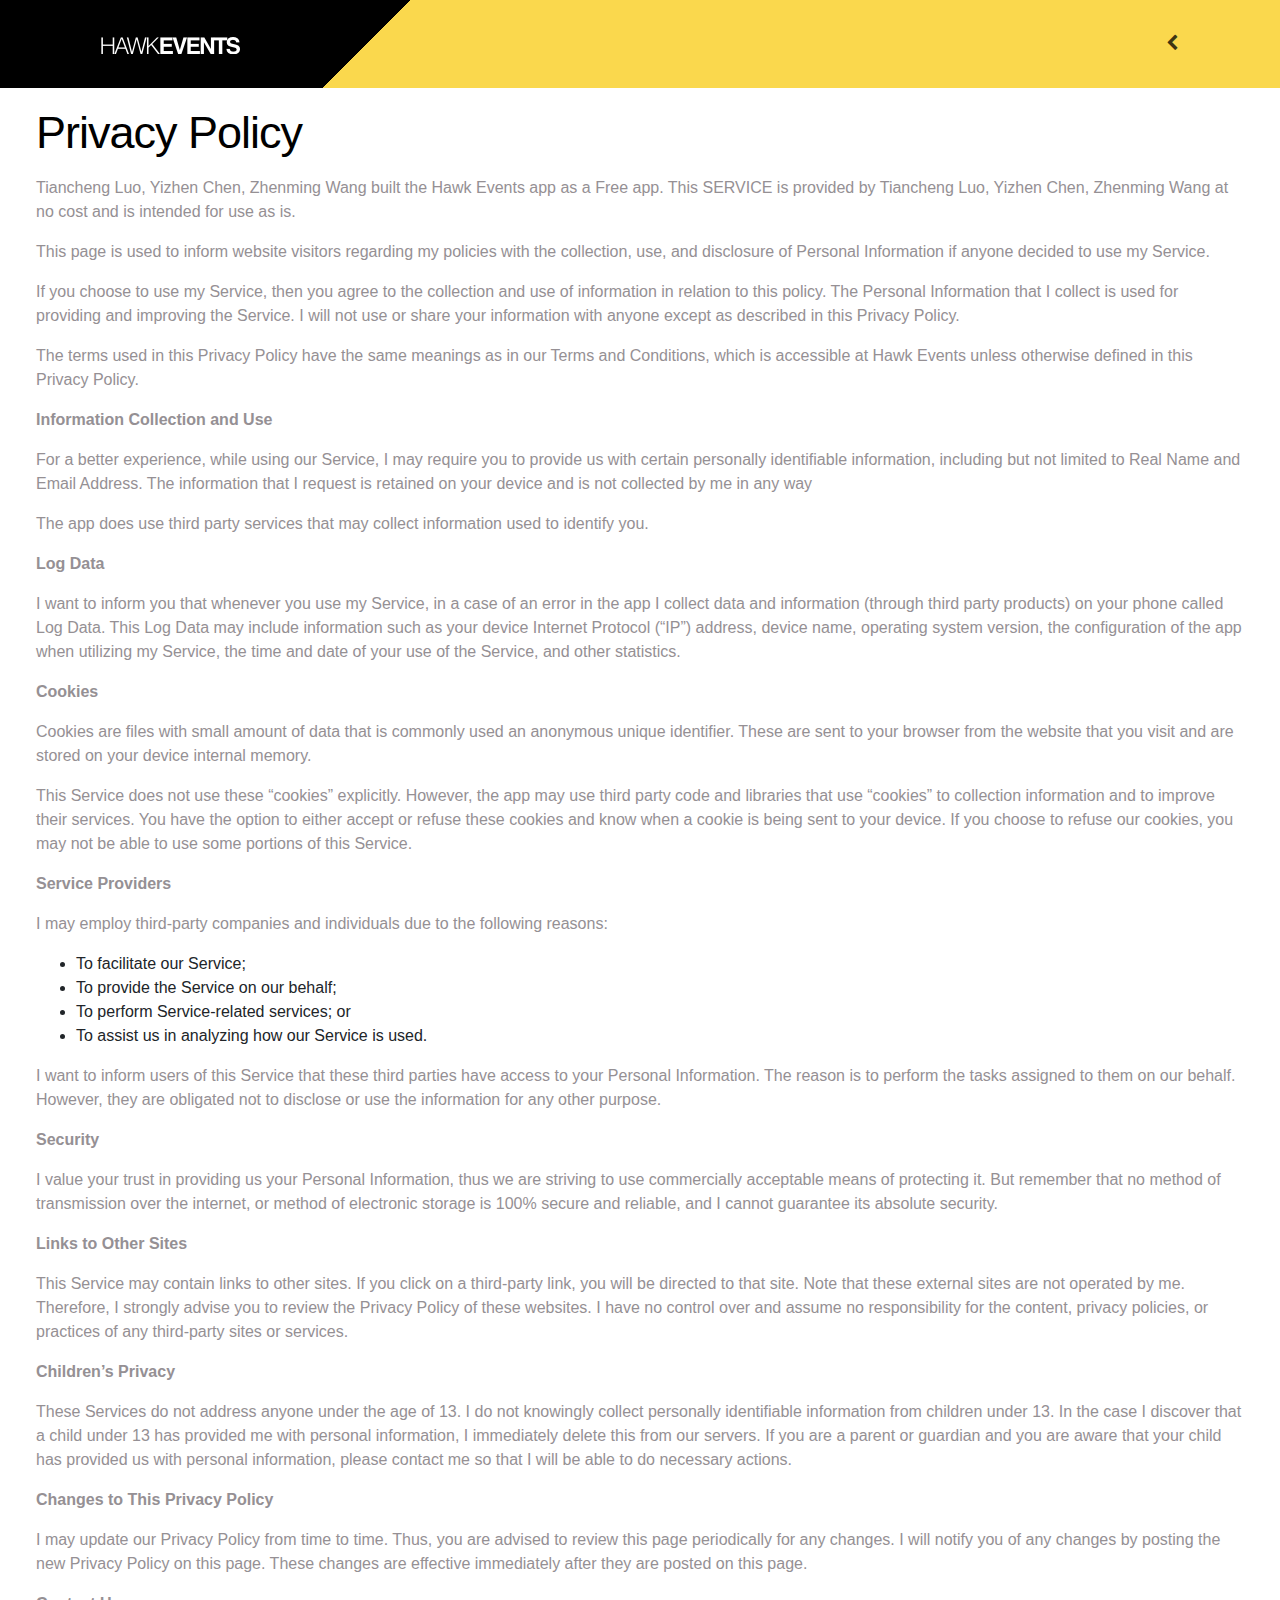
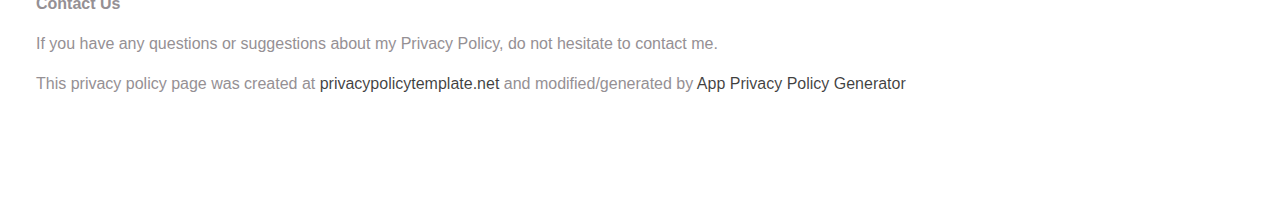
==== privacy/index.html @ 61a7cc13 "Update privacy page" ====
<!doctype html>
<html lang="en">

<head>
    <title>Hawk Events</title>
    <!-- Required meta tags -->
    <meta charset="utf-8">
    <meta name="viewport" content="width=device-width, initial-scale=1, shrink-to-fit=no">

    <!-- Font -->
    <link rel="dns-prefetch" href="//fonts.googleapis.com">
    <link href="https://fonts.googleapis.com/css?family=Rubik:300,400,500" rel="stylesheet">
    <link rel="stylesheet" href="../font-awesome-4.7.0/css/font-awesome.min.css">
    <!-- Bootstrap CSS -->
    <link rel="stylesheet" href="../css/bootstrap.min.css">
    <!-- Themify Icons -->
    <link rel="stylesheet" href="../css/themify-icons.css">
    <!-- Main css -->
    <link href="../css/style.css" rel="stylesheet">

<style>body{font-family: "Helvetica Neue", Helvetica, Arial, sans-serif; padding:1em;}</style>
</head>

<body data-spy="scroll" data-target="#navbar" data-offset="30">

    <!-- Nav Menu -->

    <div class="nav-menu fixed-top nav-top">
        <div class="container">
            <div class="row">
                <div class="col-md-12">
                    <nav class="navbar navbar-dark navbar-expand-lg">
                        <a class="navbar-brand" href="index.html"><img src="../images/logo.png" class="img-fluid" alt="logo"></a>
                        
                        
                        <li class="nav-title"><a href="#">Privacy Policy</a></li>
                        <ul class="navbar-nav ml-auto">
                            <li class="nav-item"><a href="#" class="btn-span"> <i class="fa fa-chevron-left" aria-hidden="true"></i> <h>Back</h></a></li>
                        </ul>
                        
                    </nav>
                </div>
            </div>
        </div>
    </div>

    <div style="margin: 90px 20px;">
        <h2>Privacy Policy</h2> 
          <p> Tiancheng Luo, Yizhen Chen, Zhenming Wang built the Hawk Events app as a Free app. This SERVICE is provided by Tiancheng Luo, Yizhen Chen, Zhenming Wang at no cost and is intended for use as is.
          </p> <p>This page is used to inform website visitors regarding my policies with the collection, use, and
            disclosure of Personal Information if anyone decided to use my Service.
          </p> <p>If you choose to use my Service, then you agree to the collection and use of information in relation
            to this policy. The Personal Information that I collect is used for providing and improving the
            Service. I will not use or share your information with anyone except as described
            in this Privacy Policy.
          </p> <p>The terms used in this Privacy Policy have the same meanings as in our Terms and Conditions, which is accessible
            at Hawk Events unless otherwise defined in this Privacy Policy.
          </p> <p><strong>Information Collection and Use</strong></p> <p>For a better experience, while using our Service, I may require you to provide us with certain
            personally identifiable information, including but not limited to Real Name and Email Address. The information that I request is retained on your device and is not collected by me in any way
          </p> <p>The app does use third party services that may collect information used to identify you.</p> <!----> <p><strong>Log Data</strong></p> <p> I want to inform you that whenever you use my Service, in a case of an
            error in the app I collect data and information (through third party products) on your phone
            called Log Data. This Log Data may include information such as your device Internet Protocol (“IP”) address,
            device name, operating system version, the configuration of the app when utilizing my Service,
            the time and date of your use of the Service, and other statistics.
          </p> <p><strong>Cookies</strong></p> <p>Cookies are files with small amount of data that is commonly used an anonymous unique identifier. These
            are sent to your browser from the website that you visit and are stored on your device internal memory.
          </p> <p>This Service does not use these “cookies” explicitly. However, the app may use third party code and libraries
            that use “cookies” to collection information and to improve their services. You have the option to either
            accept or refuse these cookies and know when a cookie is being sent to your device. If you choose to
            refuse our cookies, you may not be able to use some portions of this Service.
          </p> <p><strong>Service Providers</strong></p> <p> I may employ third-party companies and individuals due to the following reasons:</p> <ul><li>To facilitate our Service;</li> <li>To provide the Service on our behalf;</li> <li>To perform Service-related services; or</li> <li>To assist us in analyzing how our Service is used.</li></ul> <p> I want to inform users of this Service that these third parties have access to your
            Personal Information. The reason is to perform the tasks assigned to them on our behalf. However, they
            are obligated not to disclose or use the information for any other purpose.
          </p> <p><strong>Security</strong></p> <p> I value your trust in providing us your Personal Information, thus we are striving
            to use commercially acceptable means of protecting it. But remember that no method of transmission over
            the internet, or method of electronic storage is 100% secure and reliable, and I cannot guarantee
            its absolute security.
          </p> <p><strong>Links to Other Sites</strong></p> <p>This Service may contain links to other sites. If you click on a third-party link, you will be directed
            to that site. Note that these external sites are not operated by me. Therefore, I strongly
            advise you to review the Privacy Policy of these websites. I have no control over
            and assume no responsibility for the content, privacy policies, or practices of any third-party sites
            or services.
          </p> <p><strong>Children’s Privacy</strong></p> <p>These Services do not address anyone under the age of 13. I do not knowingly collect
            personally identifiable information from children under 13. In the case I discover that a child
            under 13 has provided me with personal information, I immediately delete this from
            our servers. If you are a parent or guardian and you are aware that your child has provided us with personal
            information, please contact me so that I will be able to do necessary actions.
          </p> <p><strong>Changes to This Privacy Policy</strong></p> <p> I may update our Privacy Policy from time to time. Thus, you are advised to review
            this page periodically for any changes. I will notify you of any changes by posting
            the new Privacy Policy on this page. These changes are effective immediately after they are posted on
            this page.
          </p> <p><strong>Contact Us</strong></p> <p>If you have any questions or suggestions about my Privacy Policy, do not hesitate to contact
            me.
          </p> <p>This privacy policy page was created at <a href="https://privacypolicytemplate.net" target="_blank">privacypolicytemplate.net</a>                    and modified/generated by <a href="https://app-privacy-policy-generator.firebaseapp.com/" target="_blank">App Privacy Policy Generator</a></p>
      </div>

    <!-- jQuery and Bootstrap -->
    <script src="../js/jquery-3.2.1.min.js"></script>
    <script src="../js/bootstrap.bundle.min.js"></script>
    <!-- Custom JS -->
    <script src="../js/script.js"></script>

</body>
</html>
---- css/themify-icons.css ----
@font-face {
    font-family: 'themify';
    src: url('../fonts/themify.eot?-fvbane');
    src: url('../fonts/themify.eot?#iefix-fvbane') format('embedded-opentype'), url('../fonts/themify.woff?-fvbane') format('woff'), url('../fonts/themify.ttf?-fvbane') format('truetype'), url('../fonts/themify.svg?-fvbane#themify') format('svg');
    font-weight: normal;
    font-style: normal;
}

[class^="ti-"],
[class*=" ti-"] {
    font-family: 'themify';
    speak: none;
    font-style: normal;
    font-weight: normal;
    font-variant: normal;
    text-transform: none;
    line-height: 1;
    /* Better Font Rendering =========== */
    -webkit-font-smoothing: antialiased;
    -moz-osx-font-smoothing: grayscale;
}

.ti-wand:before {
    content: "\e600";
}

.ti-volume:before {
    content: "\e601";
}

.ti-user:before {
    content: "\e602";
}

.ti-unlock:before {
    content: "\e603";
}

.ti-unlink:before {
    content: "\e604";
}

.ti-trash:before {
    content: "\e605";
}

.ti-thought:before {
    content: "\e606";
}

.ti-target:before {
    content: "\e607";
}

.ti-tag:before {
    content: "\e608";
}

.ti-tablet:before {
    content: "\e609";
}

.ti-star:before {
    content: "\e60a";
}

.ti-spray:before {
    content: "\e60b";
}

.ti-signal:before {
    content: "\e60c";
}

.ti-shopping-cart:before {
    content: "\e60d";
}

.ti-shopping-cart-full:before {
    content: "\e60e";
}

.ti-settings:before {
    content: "\e60f";
}

.ti-search:before {
    content: "\e610";
}

.ti-zoom-in:before {
    content: "\e611";
}

.ti-zoom-out:before {
    content: "\e612";
}

.ti-cut:before {
    content: "\e613";
}

.ti-ruler:before {
    content: "\e614";
}

.ti-ruler-pencil:before {
    content: "\e615";
}

.ti-ruler-alt:before {
    content: "\e616";
}

.ti-bookmark:before {
    content: "\e617";
}

.ti-bookmark-alt:before {
    content: "\e618";
}

.ti-reload:before {
    content: "\e619";
}

.ti-plus:before {
    content: "\e61a";
}

.ti-pin:before {
    content: "\e61b";
}

.ti-pencil:before {
    content: "\e61c";
}

.ti-pencil-alt:before {
    content: "\e61d";
}

.ti-paint-roller:before {
    content: "\e61e";
}

.ti-paint-bucket:before {
    content: "\e61f";
}

.ti-na:before {
    content: "\e620";
}

.ti-mobile:before {
    content: "\e621";
}

.ti-minus:before {
    content: "\e622";
}

.ti-medall:before {
    content: "\e623";
}

.ti-medall-alt:before {
    content: "\e624";
}

.ti-marker:before {
    content: "\e625";
}

.ti-marker-alt:before {
    content: "\e626";
}

.ti-arrow-up:before {
    content: "\e627";
}

.ti-arrow-right:before {
    content: "\e628";
}

.ti-arrow-left:before {
    content: "\e629";
}

.ti-arrow-down:before {
    content: "\e62a";
}

.ti-lock:before {
    content: "\e62b";
}

.ti-location-arrow:before {
    content: "\e62c";
}

.ti-link:before {
    content: "\e62d";
}

.ti-layout:before {
    content: "\e62e";
}

.ti-layers:before {
    content: "\e62f";
}

.ti-layers-alt:before {
    content: "\e630";
}

.ti-key:before {
    content: "\e631";
}

.ti-import:before {
    content: "\e632";
}

.ti-image:before {
    content: "\e633";
}

.ti-heart:before {
    content: "\e634";
}

.ti-heart-broken:before {
    content: "\e635";
}

.ti-hand-stop:before {
    content: "\e636";
}

.ti-hand-open:before {
    content: "\e637";
}

.ti-hand-drag:before {
    content: "\e638";
}

.ti-folder:before {
    content: "\e639";
}

.ti-flag:before {
    content: "\e63a";
}

.ti-flag-alt:before {
    content: "\e63b";
}

.ti-flag-alt-2:before {
    content: "\e63c";
}

.ti-eye:before {
    content: "\e63d";
}

.ti-export:before {
    content: "\e63e";
}

.ti-exchange-vertical:before {
    content: "\e63f";
}

.ti-desktop:before {
    content: "\e640";
}

.ti-cup:before {
    content: "\e641";
}

.ti-crown:before {
    content: "\e642";
}

.ti-comments:before {
    content: "\e643";
}

.ti-comment:before {
    content: "\e644";
}

.ti-comment-alt:before {
    content: "\e645";
}

.ti-close:before {
    content: "\e646";
}

.ti-clip:before {
    content: "\e647";
}

.ti-angle-up:before {
    content: "\e648";
}

.ti-angle-right:before {
    content: "\e649";
}

.ti-angle-left:before {
    content: "\e64a";
}

.ti-angle-down:before {
    content: "\e64b";
}

.ti-check:before {
    content: "\e64c";
}

.ti-check-box:before {
    content: "\e64d";
}

.ti-camera:before {
    content: "\e64e";
}

.ti-announcement:before {
    content: "\e64f";
}

.ti-brush:before {
    content: "\e650";
}

.ti-briefcase:before {
    content: "\e651";
}

.ti-bolt:before {
    content: "\e652";
}

.ti-bolt-alt:before {
    content: "\e653";
}

.ti-blackboard:before {
    content: "\e654";
}

.ti-bag:before {
    content: "\e655";
}

.ti-move:before {
    content: "\e656";
}

.ti-arrows-vertical:before {
    content: "\e657";
}

.ti-arrows-horizontal:before {
    content: "\e658";
}

.ti-fullscreen:before {
    content: "\e659";
}

.ti-arrow-top-right:before {
    content: "\e65a";
}

.ti-arrow-top-left:before {
    content: "\e65b";
}

.ti-arrow-circle-up:before {
    content: "\e65c";
}

.ti-arrow-circle-right:before {
    content: "\e65d";
}

.ti-arrow-circle-left:before {
    content: "\e65e";
}

.ti-arrow-circle-down:before {
    content: "\e65f";
}

.ti-angle-double-up:before {
    content: "\e660";
}

.ti-angle-double-right:before {
    content: "\e661";
}

.ti-angle-double-left:before {
    content: "\e662";
}

.ti-angle-double-down:before {
    content: "\e663";
}

.ti-zip:before {
    content: "\e664";
}

.ti-world:before {
    content: "\e665";
}

.ti-wheelchair:before {
    content: "\e666";
}

.ti-view-list:before {
    content: "\e667";
}

.ti-view-list-alt:before {
    content: "\e668";
}

.ti-view-grid:before {
    content: "\e669";
}

.ti-uppercase:before {
    content: "\e66a";
}

.ti-upload:before {
    content: "\e66b";
}

.ti-underline:before {
    content: "\e66c";
}

.ti-truck:before {
    content: "\e66d";
}

.ti-timer:before {
    content: "\e66e";
}

.ti-ticket:before {
    content: "\e66f";
}

.ti-thumb-up:before {
    content: "\e670";
}

.ti-thumb-down:before {
    content: "\e671";
}

.ti-text:before {
    content: "\e672";
}

.ti-stats-up:before {
    content: "\e673";
}

.ti-stats-down:before {
    content: "\e674";
}

.ti-split-v:before {
    content: "\e675";
}

.ti-split-h:before {
    content: "\e676";
}

.ti-smallcap:before {
    content: "\e677";
}

.ti-shine:before {
    content: "\e678";
}

.ti-shift-right:before {
    content: "\e679";
}

.ti-shift-left:before {
    content: "\e67a";
}

.ti-shield:before {
    content: "\e67b";
}

.ti-notepad:before {
    content: "\e67c";
}

.ti-server:before {
    content: "\e67d";
}

.ti-quote-right:before {
    content: "\e67e";
}

.ti-quote-left:before {
    content: "\e67f";
}

.ti-pulse:before {
    content: "\e680";
}

.ti-printer:before {
    content: "\e681";
}

.ti-power-off:before {
    content: "\e682";
}

.ti-plug:before {
    content: "\e683";
}

.ti-pie-chart:before {
    content: "\e684";
}

.ti-paragraph:before {
    content: "\e685";
}

.ti-panel:before {
    content: "\e686";
}

.ti-package:before {
    content: "\e687";
}

.ti-music:before {
    content: "\e688";
}

.ti-music-alt:before {
    content: "\e689";
}

.ti-mouse:before {
    content: "\e68a";
}

.ti-mouse-alt:before {
    content: "\e68b";
}

.ti-money:before {
    content: "\e68c";
}

.ti-microphone:before {
    content: "\e68d";
}

.ti-menu:before {
    content: "\e68e";
}

.ti-menu-alt:before {
    content: "\e68f";
}

.ti-map:before {
    content: "\e690";
}

.ti-map-alt:before {
    content: "\e691";
}

.ti-loop:before {
    content: "\e692";
}

.ti-location-pin:before {
    content: "\e693";
}

.ti-list:before {
    content: "\e694";
}

.ti-light-bulb:before {
    content: "\e695";
}

.ti-Italic:before {
    content: "\e696";
}

.ti-info:before {
    content: "\e697";
}

.ti-infinite:before {
    content: "\e698";
}

.ti-id-badge:before {
    content: "\e699";
}

.ti-hummer:before {
    content: "\e69a";
}

.ti-home:before {
    content: "\e69b";
}

.ti-help:before {
    content: "\e69c";
}

.ti-headphone:before {
    content: "\e69d";
}

.ti-harddrives:before {
    content: "\e69e";
}

.ti-harddrive:before {
    content: "\e69f";
}

.ti-gift:before {
    content: "\e6a0";
}

.ti-game:before {
    content: "\e6a1";
}

.ti-filter:before {
    content: "\e6a2";
}

.ti-files:before {
    content: "\e6a3";
}

.ti-file:before {
    content: "\e6a4";
}

.ti-eraser:before {
    content: "\e6a5";
}

.ti-envelope:before {
    content: "\e6a6";
}

.ti-download:before {
    content: "\e6a7";
}

.ti-direction:before {
    content: "\e6a8";
}

.ti-direction-alt:before {
    content: "\e6a9";
}

.ti-dashboard:before {
    content: "\e6aa";
}

.ti-control-stop:before {
    content: "\e6ab";
}

.ti-control-shuffle:before {
    content: "\e6ac";
}

.ti-control-play:before {
    content: "\e6ad";
}

.ti-control-pause:before {
    content: "\e6ae";
}

.ti-control-forward:before {
    content: "\e6af";
}

.ti-control-backward:before {
    content: "\e6b0";
}

.ti-cloud:before {
    content: "\e6b1";
}

.ti-cloud-up:before {
    content: "\e6b2";
}

.ti-cloud-down:before {
    content: "\e6b3";
}

.ti-clipboard:before {
    content: "\e6b4";
}

.ti-car:before {
    content: "\e6b5";
}

.ti-calendar:before {
    content: "\e6b6";
}

.ti-book:before {
    content: "\e6b7";
}

.ti-bell:before {
    content: "\e6b8";
}

.ti-basketball:before {
    content: "\e6b9";
}

.ti-bar-chart:before {
    content: "\e6ba";
}

.ti-bar-chart-alt:before {
    content: "\e6bb";
}

.ti-back-right:before {
    content: "\e6bc";
}

.ti-back-left:before {
    content: "\e6bd";
}

.ti-arrows-corner:before {
    content: "\e6be";
}

.ti-archive:before {
    content: "\e6bf";
}

.ti-anchor:before {
    content: "\e6c0";
}

.ti-align-right:before {
    content: "\e6c1";
}

.ti-align-left:before {
    content: "\e6c2";
}

.ti-align-justify:before {
    content: "\e6c3";
}

.ti-align-center:before {
    content: "\e6c4";
}

.ti-alert:before {
    content: "\e6c5";
}

.ti-alarm-clock:before {
    content: "\e6c6";
}

.ti-agenda:before {
    content: "\e6c7";
}

.ti-write:before {
    content: "\e6c8";
}

.ti-window:before {
    content: "\e6c9";
}

.ti-widgetized:before {
    content: "\e6ca";
}

.ti-widget:before {
    content: "\e6cb";
}

.ti-widget-alt:before {
    content: "\e6cc";
}

.ti-wallet:before {
    content: "\e6cd";
}

.ti-video-clapper:before {
    content: "\e6ce";
}

.ti-video-camera:before {
    content: "\e6cf";
}

.ti-vector:before {
    content: "\e6d0";
}

.ti-themify-logo:before {
    content: "\e6d1";
}

.ti-themify-favicon:before {
    content: "\e6d2";
}

.ti-themify-favicon-alt:before {
    content: "\e6d3";
}

.ti-support:before {
    content: "\e6d4";
}

.ti-stamp:before {
    content: "\e6d5";
}

.ti-split-v-alt:before {
    content: "\e6d6";
}

.ti-slice:before {
    content: "\e6d7";
}

.ti-shortcode:before {
    content: "\e6d8";
}

.ti-shift-right-alt:before {
    content: "\e6d9";
}

.ti-shift-left-alt:before {
    content: "\e6da";
}

.ti-ruler-alt-2:before {
    content: "\e6db";
}

.ti-receipt:before {
    content: "\e6dc";
}

.ti-pin2:before {
    content: "\e6dd";
}

.ti-pin-alt:before {
    content: "\e6de";
}

.ti-pencil-alt2:before {
    content: "\e6df";
}

.ti-palette:before {
    content: "\e6e0";
}

.ti-more:before {
    content: "\e6e1";
}

.ti-more-alt:before {
    content: "\e6e2";
}

.ti-microphone-alt:before {
    content: "\e6e3";
}

.ti-magnet:before {
    content: "\e6e4";
}

.ti-line-double:before {
    content: "\e6e5";
}

.ti-line-dotted:before {
    content: "\e6e6";
}

.ti-line-dashed:before {
    content: "\e6e7";
}

.ti-layout-width-full:before {
    content: "\e6e8";
}

.ti-layout-width-default:before {
    content: "\e6e9";
}

.ti-layout-width-default-alt:before {
    content: "\e6ea";
}

.ti-layout-tab:before {
    content: "\e6eb";
}

.ti-layout-tab-window:before {
    content: "\e6ec";
}

.ti-layout-tab-v:before {
    content: "\e6ed";
}

.ti-layout-tab-min:before {
    content: "\e6ee";
}

.ti-layout-slider:before {
    content: "\e6ef";
}

.ti-layout-slider-alt:before {
    content: "\e6f0";
}

.ti-layout-sidebar-right:before {
    content: "\e6f1";
}

.ti-layout-sidebar-none:before {
    content: "\e6f2";
}

.ti-layout-sidebar-left:before {
    content: "\e6f3";
}

.ti-layout-placeholder:before {
    content: "\e6f4";
}

.ti-layout-menu:before {
    content: "\e6f5";
}

.ti-layout-menu-v:before {
    content: "\e6f6";
}

.ti-layout-menu-separated:before {
    content: "\e6f7";
}

.ti-layout-menu-full:before {
    content: "\e6f8";
}

.ti-layout-media-right-alt:before {
    content: "\e6f9";
}

.ti-layout-media-right:before {
    content: "\e6fa";
}

.ti-layout-media-overlay:before {
    content: "\e6fb";
}

.ti-layout-media-overlay-alt:before {
    content: "\e6fc";
}

.ti-layout-media-overlay-alt-2:before {
    content: "\e6fd";
}

.ti-layout-media-left-alt:before {
    content: "\e6fe";
}

.ti-layout-media-left:before {
    content: "\e6ff";
}

.ti-layout-media-center-alt:before {
    content: "\e700";
}

.ti-layout-media-center:before {
    content: "\e701";
}

.ti-layout-list-thumb:before {
    content: "\e702";
}

.ti-layout-list-thumb-alt:before {
    content: "\e703";
}

.ti-layout-list-post:before {
    content: "\e704";
}

.ti-layout-list-large-image:before {
    content: "\e705";
}

.ti-layout-line-solid:before {
    content: "\e706";
}

.ti-layout-grid4:before {
    content: "\e707";
}

.ti-layout-grid3:before {
    content: "\e708";
}

.ti-layout-grid2:before {
    content: "\e709";
}

.ti-layout-grid2-thumb:before {
    content: "\e70a";
}

.ti-layout-cta-right:before {
    content: "\e70b";
}

.ti-layout-cta-left:before {
    content: "\e70c";
}

.ti-layout-cta-center:before {
    content: "\e70d";
}

.ti-layout-cta-btn-right:before {
    content: "\e70e";
}

.ti-layout-cta-btn-left:before {
    content: "\e70f";
}

.ti-layout-column4:before {
    content: "\e710";
}

.ti-layout-column3:before {
    content: "\e711";
}

.ti-layout-column2:before {
    content: "\e712";
}

.ti-layout-accordion-separated:before {
    content: "\e713";
}

.ti-layout-accordion-merged:before {
    content: "\e714";
}

.ti-layout-accordion-list:before {
    content: "\e715";
}

.ti-ink-pen:before {
    content: "\e716";
}

.ti-info-alt:before {
    content: "\e717";
}

.ti-help-alt:before {
    content: "\e718";
}

.ti-headphone-alt:before {
    content: "\e719";
}

.ti-hand-point-up:before {
    content: "\e71a";
}

.ti-hand-point-right:before {
    content: "\e71b";
}

.ti-hand-point-left:before {
    content: "\e71c";
}

.ti-hand-point-down:before {
    content: "\e71d";
}

.ti-gallery:before {
    content: "\e71e";
}

.ti-face-smile:before {
    content: "\e71f";
}

.ti-face-sad:before {
    content: "\e720";
}

.ti-credit-card:before {
    content: "\e721";
}

.ti-control-skip-forward:before {
    content: "\e722";
}

.ti-control-skip-backward:before {
    content: "\e723";
}

.ti-control-record:before {
    content: "\e724";
}

.ti-control-eject:before {
    content: "\e725";
}

.ti-comments-smiley:before {
    content: "\e726";
}

.ti-brush-alt:before {
    content: "\e727";
}

.ti-youtube:before {
    content: "\e728";
}

.ti-vimeo:before {
    content: "\e729";
}

.ti-twitter:before {
    content: "\e72a";
}

.ti-time:before {
    content: "\e72b";
}

.ti-tumblr:before {
    content: "\e72c";
}

.ti-skype:before {
    content: "\e72d";
}

.ti-share:before {
    content: "\e72e";
}

.ti-share-alt:before {
    content: "\e72f";
}

.ti-rocket:before {
    content: "\e730";
}

.ti-pinterest:before {
    content: "\e731";
}

.ti-new-window:before {
    content: "\e732";
}

.ti-microsoft:before {
    content: "\e733";
}

.ti-list-ol:before {
    content: "\e734";
}

.ti-linkedin:before {
    content: "\e735";
}

.ti-layout-sidebar-2:before {
    content: "\e736";
}

.ti-layout-grid4-alt:before {
    content: "\e737";
}

.ti-layout-grid3-alt:before {
    content: "\e738";
}

.ti-layout-grid2-alt:before {
    content: "\e739";
}

.ti-layout-column4-alt:before {
    content: "\e73a";
}

.ti-layout-column3-alt:before {
    content: "\e73b";
}

.ti-layout-column2-alt:before {
    content: "\e73c";
}

.ti-instagram:before {
    content: "\e73d";
}

.ti-google:before {
    content: "\e73e";
}

.ti-github:before {
    content: "\e73f";
}

.ti-flickr:before {
    content: "\e740";
}

.ti-facebook:before {
    content: "\e741";
}

.ti-dropbox:before {
    content: "\e742";
}

.ti-dribbble:before {
    content: "\e743";
}

.ti-apple:before {
    content: "\e744";
}

.ti-android:before {
    content: "\e745";
}

.ti-save:before {
    content: "\e746";
}

.ti-save-alt:before {
    content: "\e747";
}

.ti-yahoo:before {
    content: "\e748";
}

.ti-wordpress:before {
    content: "\e749";
}

.ti-vimeo-alt:before {
    content: "\e74a";
}

.ti-twitter-alt:before {
    content: "\e74b";
}

.ti-tumblr-alt:before {
    content: "\e74c";
}

.ti-trello:before {
    content: "\e74d";
}

.ti-stack-overflow:before {
    content: "\e74e";
}

.ti-soundcloud:before {
    content: "\e74f";
}

.ti-sharethis:before {
    content: "\e750";
}

.ti-sharethis-alt:before {
    content: "\e751";
}

.ti-reddit:before {
    content: "\e752";
}

.ti-pinterest-alt:before {
    content: "\e753";
}

.ti-microsoft-alt:before {
    content: "\e754";
}

.ti-linux:before {
    content: "\e755";
}

.ti-jsfiddle:before {
    content: "\e756";
}

.ti-joomla:before {
    content: "\e757";
}

.ti-html5:before {
    content: "\e758";
}

.ti-flickr-alt:before {
    content: "\e759";
}

.ti-email:before {
    content: "\e75a";
}

.ti-drupal:before {
    content: "\e75b";
}

.ti-dropbox-alt:before {
    content: "\e75c";
}

.ti-css3:before {
    content: "\e75d";
}

.ti-rss:before {
    content: "\e75e";
}

.ti-rss-alt:before {
    content: "\e75f";
}

.ti-lg {
    font-size: 1.33333333em;
    line-height: 0.75em;
    vertical-align: -15%;
}

.ti-2x {
    font-size: 2em;
}

.ti-3x {
    font-size: 3em;
}

.ti-4x {
    font-size: 4em;
}

.ti-5x {
    font-size: 5em;
}
---- css/style.css ----
@charset "UTF-8";

/*

Style   : MobApp CSS
Version : 1.0
Author  : Surjith S M
URI     : https://surjithctly.in/

Copyright © All rights Reserved 

*/


/*------------------------
[TABLE OF CONTENTS]
    
1. GLOBAL STYLES
2. NAVBAR
3. HERO
4. TABS
5. TESTIMONIALS
6. IMAGE GALLERY
7. PRICING
8. CALL TO ACTION
9. FOOTER

------------------------*/


/* GLOBAL
----------------------*/

body {
    font-family: 'Rubik', sans-serif;
    position: relative;
}

a {
    color: rgba(0, 0, 0, 0.75);
}

a:hover,
a:focus {
    color: #000;
}

h1 {
    font-size: 60px;
    font-weight: 300;
    letter-spacing: -1px;
    margin-bottom: 1.5rem;
}

h2 {
    font-size: 45px;
    font-weight: 300;
    color: #000;
    letter-spacing: -1px;
    margin-bottom: 1rem;
}

h3 {
    color: #000;
    font-size: 33px;
    font-weight: 500;
}

h4 {
    font-size: 20px;
    font-weight: 500;
    color: #000;
}

h5 {
    font-size: 28px;
    font-weight: 300;
    color: #000;
    margin-bottom: 0.7rem;
}

p {
    color: #959094;
}

p.lead {
    color: #fad84d;
    margin-bottom: 2rem;
}

.text-primary {
    color: rgba(0, 0, 0, 0.5) !important;
}

.light-font {
    font-weight: 300;
}

.btn {
    font-size: 12px;
    font-weight: 400;
    text-transform: uppercase;
    padding: 0.375rem 1.35rem;
    transition: all 0.3s ease;
}

.btn-outline-light:hover {
    color: #d6619c;
}

.btn-primary {
    border-radius: 3px;
    -webkit-transition: all 0.3s ease-out;
    -moz-transition: all 0.3s ease-out;
    transition: all 0.3s ease-out;
    background-color: #fad84d; 
    background-image: none;
    background: -moz-linear-gradient( 122deg, #000 50%, #fad84d 50%);
    background: -webkit-linear-gradient( 122deg, #000 50%, #fad84d 50%);
    background: -ms-linear-gradient( 122deg, #000 50%, #fad84d 50%);
    background: linear-gradient(122deg, #000 50%, #fad84d 50%);
    box-shadow: 0px 9px 32px 0px rgba(0, 0, 0, 0.2);
    background-size: 170% 100%;
    background-position: right bottom;
    -webkit-transition: all 0.3s ease-out;
    -moz-transition: all 0.3s ease-out;
    transition: all 0.3s ease-out;
    font-weight: 500;
    padding: 0.6rem 2rem;
    border: 0;
    color: #000;
}

.btn-primary:hover,
.btn-primary:focus,
.btn-primary:active,
.btn-primary:not([disabled]):not(.disabled).active,
.btn-primary:not([disabled]):not(.disabled):active,
.show>.btn-primary.dropdown-toggle {
    box-shadow: 0px 9px 32px 0px rgba(0, 0, 0, 0.3);
    background-position: left bottom;
    color: #fad84d;
}

.btn-light {
    border-radius: 3px;
    background: #FFF;
    box-shadow: 0px 9px 32px 0px rgba(0, 0, 0, 0.26);
    font-size: 14px;
    font-weight: 500;
    color: #444;
    margin: 0.5rem;
    padding: 0.7rem 1.6rem;
    line-height: 1.8;
}

.btn-group-lg>.btn,
.btn-lg {
    padding: 0.8rem 1rem;
    font-size: 15px;
}

.btn-span {
    font-size: 17px;
    font-weight: 500;
    padding: 0;
    text-transform: uppercase;
    display: inline-block;
}

.btn-span i {
    transition: all 0.3s cubic-bezier(0.175, 0.885, 0.32, 1.275);
    transform: translateX(50px);
}

.btn-span h {
    transition: all 0.3s ease-in-out;
    opacity: 0;
}

.btn-span:hover,
.btn-span:focus {
    text-decoration: none;
}

.btn-span:hover i,
.btn-span:focus i {
    transform: translateX(0px);
}

.btn-span:hover h,
.btn-span:focus h {
    opacity: 1;
}

.light-bg {
    background-color: #ffeb3b24;
}

.section {
    padding: 80px 0;
}

.section-title {
    text-align: center;
    margin-bottom: 3rem;
}

.section-title small {
    color: rgba(0, 0, 0, 0.5);
}

@media (max-width:767px) {
    h1 {
        font-size: 40px;
    }
    h2 {
        font-size: 30px;
    }
}


/* NAVBAR
----------------------*/
.nav-title {
    opacity: 0;
    margin-left: 100px;
    display: block;
    font-size: 20px;
    font-weight: 600;
    -webkit-transition: all 0.3s ease-out;
    transition: all 0.3s ease-out;
}

.nav-title a:hover,
.nav-title a:focus {
    text-decoration: none;
}

@media (max-width:767px) {
    .nav-title {
        display: none;
    }

}
.nav-menu {
    padding: 1rem 0;
    transition: all 0.3s ease;
    overflow: hidden;
}

.nav-menu.is-scrolling,
.nav-menu.menu-is-open {
    background-color: rgb(250, 216, 77);
    background: -moz-linear-gradient(135deg, rgba(0, 0, 0, 1) 30%, rgba(250, 216, 77, 1) 30%);
    background: -webkit-linear-gradient(135deg, rgba(0, 0, 0, 1) 30%, rgba(250, 216, 77, 1) 30%);
    background: linear-gradient(135deg, rgba(0, 0, 0, 1) 30%, rgba(250, 216, 77, 1) 30%);
    -webkit-box-shadow: 0px 5px 23px 0px rgba(0, 0, 0, 0.1);
    -moz-box-shadow: 0px 5px 23px 0px rgba(0, 0, 0, 0.1);
    box-shadow: 0px 5px 23px 0px rgba(0, 0, 0, 0.1);
}

.nav-menu.is-scrolling {
    padding: 0;
}

.navbar-nav .nav-link {
    position: relative;
}

@media (max-width: 800px) {
    .nav-menu.is-scrolling {
        background: -moz-linear-gradient(135deg, rgba(0, 0, 0, 1) 40%, rgba(250, 216, 77, 1) 40%);
        background: -webkit-linear-gradient(135deg, rgba(0, 0, 0, 1) 40%, rgba(250, 216, 77, 1) 40%);
        background: linear-gradient(135deg, rgba(0, 0, 0, 1) 40%, rgba(250, 216, 77, 1) 40%);
    }

    .nav-menu.menu-is-open {
        background: -moz-linear-gradient(135deg, rgba(0, 0, 0, 1) 30%, rgba(250, 216, 77, 1) 30%);
        background: -webkit-linear-gradient(135deg, rgba(0, 0, 0, 1) 30%, rgba(250, 216, 77, 1) 30%);
        background: linear-gradient(135deg, rgba(0, 0, 0, 1) 30%, rgba(250, 216, 77, 1) 30%);
    }
}

@media (max-width: 400px) {
    .nav-menu.is-scrolling {
        background: -moz-linear-gradient(135deg, rgba(0, 0, 0, 1) 50%, rgba(250, 216, 77, 1) 50%);
        background: -webkit-linear-gradient(135deg, rgba(0, 0, 0, 1) 50%, rgba(250, 216, 77, 1) 50%);
        background: linear-gradient(135deg, rgba(0, 0, 0, 1) 50%, rgba(250, 216, 77, 1) 50%);
    }
    .nav-menu.menu-is-open {
        background: -moz-linear-gradient(135deg, rgba(0, 0, 0, 1) 30%, rgba(250, 216, 77, 1) 30%);
        background: -webkit-linear-gradient(135deg, rgba(0, 0, 0, 1) 30%, rgba(250, 216, 77, 1) 30%);
        background: linear-gradient(135deg, rgba(0, 0, 0, 1) 30%, rgba(250, 216, 77, 1) 30%);
    }
}

.nav-top {
    background: linear-gradient(135deg, rgba(0, 0, 0, 1) 30%, rgba(250, 216, 77, 1) 30%);
    background: -webkit-linear-gradient(135deg, rgba(0, 0, 0, 1) 30%, rgba(250, 216, 77, 1) 30%);
    background: linear-gradient(135deg, rgba(0, 0, 0, 1) 30%, rgba(250, 216, 77, 1) 30%);
}

@media (max-width: 800px) {
    .nav-top {
        background: linear-gradient(135deg, rgba(0, 0, 0, 1) 40%, rgba(250, 216, 77, 1) 40%);
        background: -webkit-linear-gradient(135deg, rgba(0, 0, 0, 1) 40%, rgba(250, 216, 77, 1) 40%);
        background: linear-gradient(135deg, rgba(0, 0, 0, 1) 40%, rgba(250, 216, 77, 1) 40%);
    }
}

@media (max-width: 400px) {
    .nav-top {
        background: linear-gradient(135deg, rgba(0, 0, 0, 1) 50%, rgba(250, 216, 77, 1) 50%);
        background: -webkit-linear-gradient(135deg, rgba(0, 0, 0, 1) 50%, rgba(250, 216, 77, 1) 50%);
        background: linear-gradient(135deg, rgba(0, 0, 0, 1) 50%, rgba(250, 216, 77, 1) 50%);
    }
}

@media (min-width: 992px) {
    .navbar-expand-lg .navbar-nav .nav-link {
        padding-right: 1rem;
        padding-left: 1rem;
        font-size: 14px;
    }
    .navbar-nav>.nav-item>.nav-link.active:after {
        content: "";
        border-bottom: 2px solid #000;
        left: 1rem;
        right: 1rem;
        bottom: 5px;
        height: 1px;
        position: absolute;
    }
    .navbar-toggle {
        display: none;
    }
}

@media (max-width:991px) {
    .navbar-nav.is-scrolling {
        padding-bottom: 1rem;
    }
    .navbar-nav .nav-item {
        text-align: center;
    }
}

.navbar-toggle {
    position: relative;
    float: right;
    background-color: transparent;
    background-image: none;
    border: 1px solid transparent;
    border-radius: 0;
}

.navbar-toggle:focus {
    outline: none;
}

.navbar-toggle .icon-bar {
    display: block;
    margin: 5px 0;
    background-color: #000;
    height: 2px;
    border-radius: 1px;
    width: 22px;
    -webkit-transition: all 0.2s;
    transition: all 0.2s;
}

/* ANIMATED X */
.navbar-toggle .icon-bar:nth-of-type(1) {
    -webkit-transform: rotate(45deg);
    -ms-transform: rotate(45deg);
    transform: rotate(45deg);
    -webkit-transform-origin: 10% 10%;
    -ms-transform-origin: 10% 10%;
    transform-origin: 10% 10%;
}

.navbar-toggle .icon-bar:nth-of-type(2) {
    opacity: 0;
    filter: alpha(opacity=0);
}

.navbar-toggle .icon-bar:nth-of-type(3) {
    -webkit-transform: rotate(-45deg);
    -ms-transform: rotate(-45deg);
    transform: rotate(-45deg);
    -webkit-transform-origin: 0% 100%;
    -ms-transform-origin: 0% 100%;
    transform-origin: 0% 100%;
}

/* ANIMATED X COLLAPSED */
.navbar-toggle.collapsed .icon-bar:nth-of-type(1) {
    -webkit-transform: rotate(0);
    -ms-transform: rotate(0);
    transform: rotate(0);
}

.navbar-toggle.collapsed .icon-bar:nth-of-type(2) {
    opacity: 1;
    filter: alpha(opacity=100);
}

.navbar-toggle.collapsed .icon-bar:nth-of-type(3) {
    -webkit-transform: rotate(0);
    -ms-transform: rotate(0);
    transform: rotate(0);
}
/* END ANIMATED X */


/* HERO
----------------------*/

header {
    padding: 100px 0 0;
    text-align: center;
    color: #FFF;
}

.bg-gradient {
    background-image: -moz-linear-gradient( 135deg, rgba(0, 0, 0, 1) 20%, rgba(250, 216, 77, 1) 20%);
    background-image: -webkit-linear-gradient( 135deg, rgba(0, 0, 0, 1) 20%, rgba(250, 216, 77, 1) 20%);
    background-image: -ms-linear-gradient( 135deg, rgba(0, 0, 0, 1) 20%, rgba(250, 216, 77, 1) 20%);
    background-image: linear-gradient( 135deg, rgba(0, 0, 0, 1) 20%, rgba(250, 216, 77, 1) 20%);
}

.tagline {
    font-size: 23px;
    font-weight: 300;
    color: #111;
    max-width: 800px;
    margin: 0 auto;
}

.img-holder {
    height: 0;
    padding-bottom: 43%;
    overflow: hidden;
}

@media (max-width:1200px) {
    .img-holder {
        padding-bottom: 50%;
    }
}

@media (max-width:767px) {
    .tagline {
        font-size: 17px;
    }
    .img-holder {
        padding-bottom: 100%;
    }
}


/* FEATURES
----------------------*/

.gradient-fill:before {
    color: #fc73b4;
    background: -moz-linear-gradient(top, #000 50%, #fad84d 50%);
    background: -webkit-linear-gradient(top, #000 50%, #fad84d 50%);
    background: linear-gradient(to bottom, #fad84d 50%, #000 50%);
    -webkit-background-clip: text;
    background-clip: text;
    -webkit-text-fill-color: transparent;
}

.card.features {
    border: 0;
    border-radius: 3px;
    box-shadow: 0px 5px 7px 0px rgba(0, 0, 0, 0.04);
    transition: all 0.3s ease;
}

.card.features a:hover {
    text-decoration: none;
}

@media (max-width:991px) {
    .card.features {
        margin-bottom: 2rem;
    }
    [class^="col-"]:last-child .card.features {
        margin-bottom: 0;
    }
}

.card.features:before {
    content: "";
    position: absolute;
    width: 3px;
    color: #fc73b4;
    background: -moz-linear-gradient(top, #000 50%, #fad84d 50%);
    background: -webkit-linear-gradient(top, #000 50%, #fad84d 50%);
    background: linear-gradient(to bottom, #000 50%, #fad84d 50%);
    top: 0;
    bottom: 0;
    left: 0;
}

.card-text {
    font-size: 14px;
}

.card.features:hover {
    transform: translateY(-3px);
    -moz-box-shadow: 0px 5px 30px 0px rgba(0, 0, 0, 0.08);
    -webkit-box-shadow: 0px 5px 30px 0px rgba(0, 0, 0, 0.08);
    box-shadow: 0px 5px 30px 0px rgba(0, 0, 0, 0.08);
}

.box-icon {
    box-shadow: 0px 0px 43px 0px rgba(0, 0, 0, 0.14);
    padding: 10px;
    width: 70px;
    border-radius: 3px;
    margin-bottom: 1.5rem;
    background-color: #FFF;
}

.circle-icon {
    box-shadow: 0px 9px 32px 0px rgba(0, 0, 0, 0.07);
    padding: 10px;
    width: 100px;
    height: 100px;
    border-radius: 50%;
    margin-bottom: 1.5rem;
    background-color: #FFF;
    color: #f5378e;
    font-size: 48px;
    text-align: center;
    line-height: 80px;
    font-weight: 300;
    transition: all 0.3s ease;
}

@media (max-width:992px) {
    .circle-icon {
        width: 70px;
        height: 70px;
        font-size: 28px;
        line-height: 50px;
    }
}

.ui-steps li:hover .circle-icon {
    background-image: -moz-linear-gradient( 122deg, #e6388e 0%, #fb378e 100%);
    background-image: -webkit-linear-gradient( 122deg, #e6388e 0%, #fb378e 100%);
    background-image: -ms-linear-gradient( 122deg, #e6388e 0%, #fb378e 100%);
    background-image: linear-gradient( 122deg, #e6388e 0%, #fb378e 100%);
    box-shadow: 0px 9px 32px 0px rgba(0, 0, 0, 0.09);
    color: #FFF;
}

.ui-steps li {
    padding: 15px 0;
}

.ui-steps li:not(:last-child) {
    border-bottom: 1px solid #f8e3f0;
}

.perspective-phone {
    position: relative;
    z-index: -1;
}

@media (min-width:992px) {
    .perspective-phone {
        margin-top: -150px;
    }
}


/*  TABS
----------------------*/

.tab-content {
    border-bottom-right-radius: 3px;
    border-bottom-left-radius: 3px;
    background-color: #FFF;
    box-shadow: 0px 5px 7px 0px rgba(0, 0, 0, 0.04);
    padding: 3rem;
}

@media (max-width:992px) {
    .tab-content {
        padding: 1.5rem;
    }
}

.tab-content p {
    line-height: 1.8;
}

.tab-content h2 {
    margin-bottom: 0.5rem;
}

.nav-tabs {
    border-bottom: 0;
}

.nav-tabs .nav-item .nav-link,
.nav-tabs .nav-link:focus,
.nav-tabs .nav-link:hover {
    padding: 1rem 1rem;
    border-color: #aaa #faf6fb #FFF;
    font-size: 19px;
    color: #0006;
    background: #ffeb97;
}

.nav-tabs .nav-link.active {
    background: #FFF;
    border-top-width: 3px;
    border-color: #fad84d #faf6fb #FFF;
    color: #000;
}


/*  TESTIMONIALS
----------------------*/

.owl-carousel .owl-item img.client-img {
    width: 110px;
    margin: 30px auto;
    border-radius: 50%;
    box-shadow: 0px 9px 32px 0px rgba(0, 0, 0, 0.07);
}

.testimonials-single {
    text-align: center;
    max-width: 80%;
    margin: 0 auto;
}

.blockquote {
    color: #7a767a;
    font-weight: 300;
}

.owl-next.disabled,
.owl-prev.disabled {
    opacity: 0.5;
}

.owl-prev,
.owl-next {
    position: absolute;
    top: 50%;
    transform: translateY(-50%);
}

.owl-prev {
    left: 0;
}

.owl-next {
    right: 0;
}

.owl-theme .owl-nav.disabled+.owl-dots {
    margin-top: 60px;
}

.owl-theme .owl-dots .owl-dot span {
    background: #ccc;
    width: 35px;
    height: 8px;
    border-radius: 10px;
    transition: all 0.3s ease-in;
}

.owl-theme .owl-dots .owl-dot:hover span {
    background: #fad84d;
}

.owl-theme .owl-dots .owl-dot.active span {
    background: #fad84d;
    box-shadow: 0px 9px 32px 0px rgba(0, 0, 0, 0.07);
}


/*  IMAGE GALLERY
----------------------*/

.img-gallery .owl-item {
    opacity: 0.5;
    box-shadow: 0px 9px 32px 0px rgba(0, 0, 0, 0.07);
    transform: scale(0.8);
    transition: all 0.5s ease-out;
}

.img-gallery .owl-item.center {
    opacity: 1;
    transform: scale(1);
}


/*  PRICING
----------------------*/

@media (max-width:992px) {
    .card-deck {
        -ms-flex-direction: column;
        flex-direction: column;
    }
    .card-deck .card {
        margin-bottom: 15px;
    }
}

.card.pricing {
    border: 1px solid #f1eef1;
}

.card.pricing.popular {
    border-top-width: 3px;
    border-color: #ce75b4 #faf6fb #FFF;
    box-shadow: 0px 12px 59px 0px rgba(36, 7, 31, 0.11);
    color: #633991;
}

.card.pricing .card-head {
    text-align: center;
    padding: 40px 0 20px;
}

.card.pricing .card-head .price {
    display: block;
    font-size: 45px;
    font-weight: 300;
    color: #633991;
}

.card.pricing .card-head .price sub {
    bottom: 0;
    font-size: 55%;
}

.card.pricing .list-group-item {
    border: 0;
    text-align: center;
    color: #959094;
    padding: 1.05rem 1.25rem;
}

.card.pricing .list-group-item del {
    color: #d9d3d8;
}

.card.pricing .card-body {
    padding: 1.75rem;
}


/*  CALL TO ACTION
----------------------*/

.call-to-action {
    text-align: center;
    color: #FFF;
    margin: 3rem 0;
}

.call-to-action .box-icon {
    margin-left: auto;
    margin-right: auto;
    border-radius: 5px;
    transform: scale(0.85);
    margin-bottom: 2.5rem;
}

.call-to-action h2 {
    color: #FFF;
}

.call-to-action .tagline {
    font-size: 16px;
    font-weight: 300;
    color: #444;
    max-width: 650px;
    margin: 0 auto;
}

.btn-light img {
    margin-right: 0.4rem;
    vertical-align: text-bottom;
}

/* CONTACT
----------------------*/

.form-double input {
    width: calc(50% - 10px);
    float: left;
}

.form-control {
    margin-bottom: 20px;
    height: auto;
    padding: 10px;
    border: 1px solid #aaa;
    border-radius: 0;
    transition: all 0.5s ease-out;
}

.form-control:focus, 
.form-control:active {
    border-color: #000;
    box-shadow: 0 0 0 .2rem #fad84d;
}

.submit {
    text-align: left;
}

.submit button{
    padding-right: 50px;
    padding-left: 50px; 
}

@media (max-width:991px) {
    .submit {
        text-align: center;
    }
}

/*  FOOTER
----------------------*/

.social-icons {
    text-align: left;
    padding: 20px 0;
}

.social-icons a {
    background-color: #FFF;
    box-shadow: 0px 0px 21px 0px rgba(0, 0, 0, 0.05);
    width: 50px;
    height: 50px;
    display: inline-block;
    text-align: center;
    line-height: 50px;
    margin: 0 0.3rem;
    border-radius: 5px;
    color: #f4c9e2;
    transition: all 0.3s ease;
}

.social-icons a:hover {
    text-decoration: none;
    color: #e38cb7;
}

@media (max-width:991px) {
    .social-icons {
        text-align: center;
    }
}
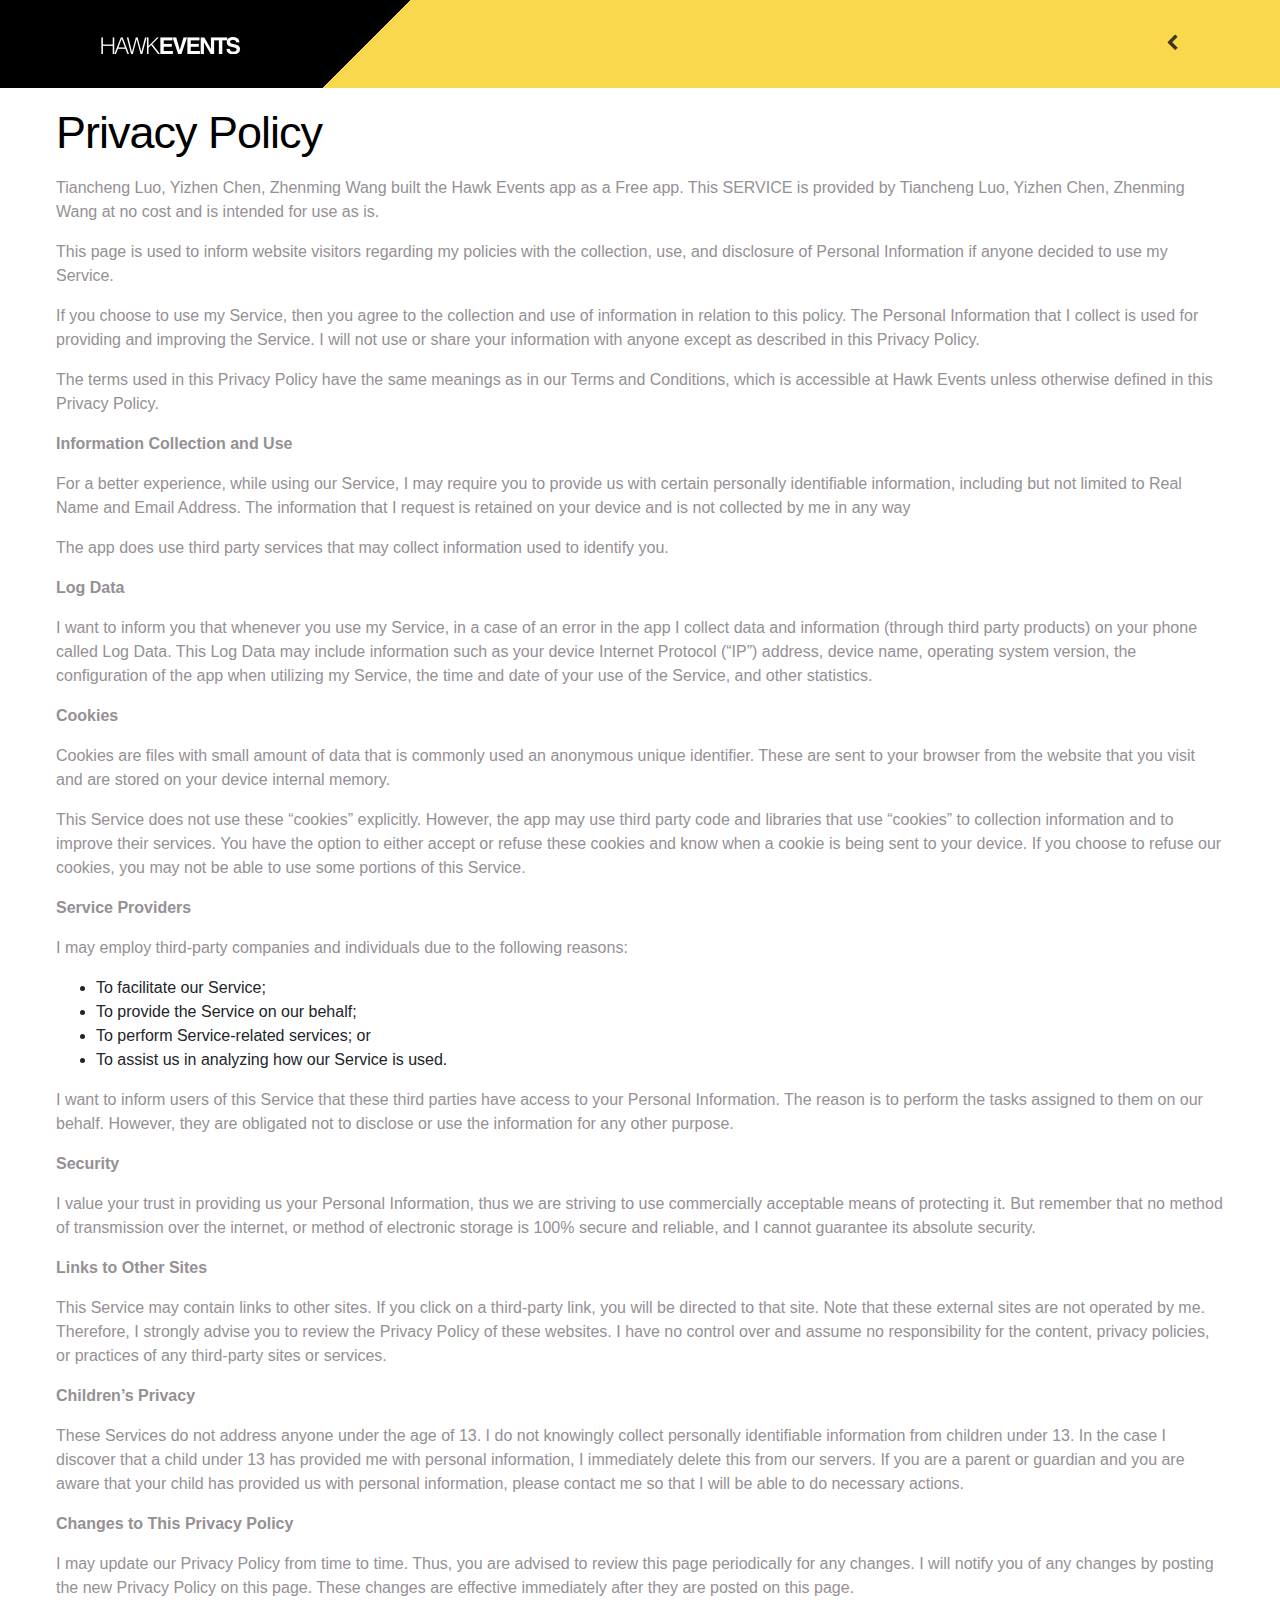
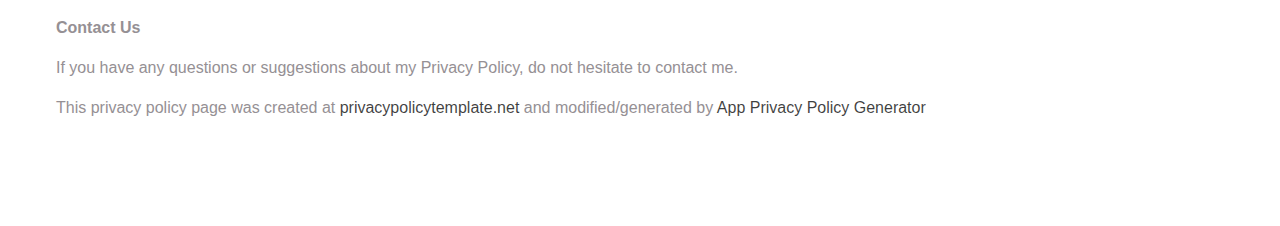
==== commit cd00536d: "Add link" ====
--- a/privacy/index.html
+++ b/privacy/index.html
@@ -30,12 +30,12 @@
             <div class="row">
                 <div class="col-md-12">
                     <nav class="navbar navbar-dark navbar-expand-lg">
-                        <a class="navbar-brand" href="index.html"><img src="../images/logo.png" class="img-fluid" alt="logo"></a>
+                        <a class="navbar-brand" href="../index.html"><img src="../images/logo.png" class="img-fluid" alt="logo"></a>
                         
                         
-                        <li class="nav-title"><a href="#">Privacy Policy</a></li>
+                        <li class="nav-title"><a href="index.html">Privacy Policy</a></li>
                         <ul class="navbar-nav ml-auto">
-                            <li class="nav-item"><a href="#" class="btn-span"> <i class="fa fa-chevron-left" aria-hidden="true"></i> <h>Back</h></a></li>
+                            <li class="nav-item"><a href="../" class="btn-span"> <i class="fa fa-chevron-left" aria-hidden="true"></i> <h>Back</h></a></li>
                         </ul>
                         
                     </nav>
@@ -44,7 +44,7 @@
         </div>
     </div>
 
-    <div style="margin: 90px 20px;">
+    <div class="content">
         <h2>Privacy Policy</h2> 
           <p> Tiancheng Luo, Yizhen Chen, Zhenming Wang built the Hawk Events app as a Free app. This SERVICE is provided by Tiancheng Luo, Yizhen Chen, Zhenming Wang at no cost and is intended for use as is.
           </p> <p>This page is used to inform website visitors regarding my policies with the collection, use, and
--- a/css/style.css
+++ b/css/style.css
@@ -174,7 +174,7 @@
 }
 
 .btn-span h {
-    transition: all 0.3s ease-in-out;
+    transition: all 0.3s cubic-bezier(0.175, 0.885, 0.32, 1.275);
     opacity: 0;
 }
 
@@ -216,6 +216,16 @@
     }
     h2 {
         font-size: 30px;
+    }
+}
+
+.content {
+    margin: 90px 40px;
+}
+
+@media (max-width: 767px) {
+    .content {
+        margin: 90px 20px;
     }
 }
 
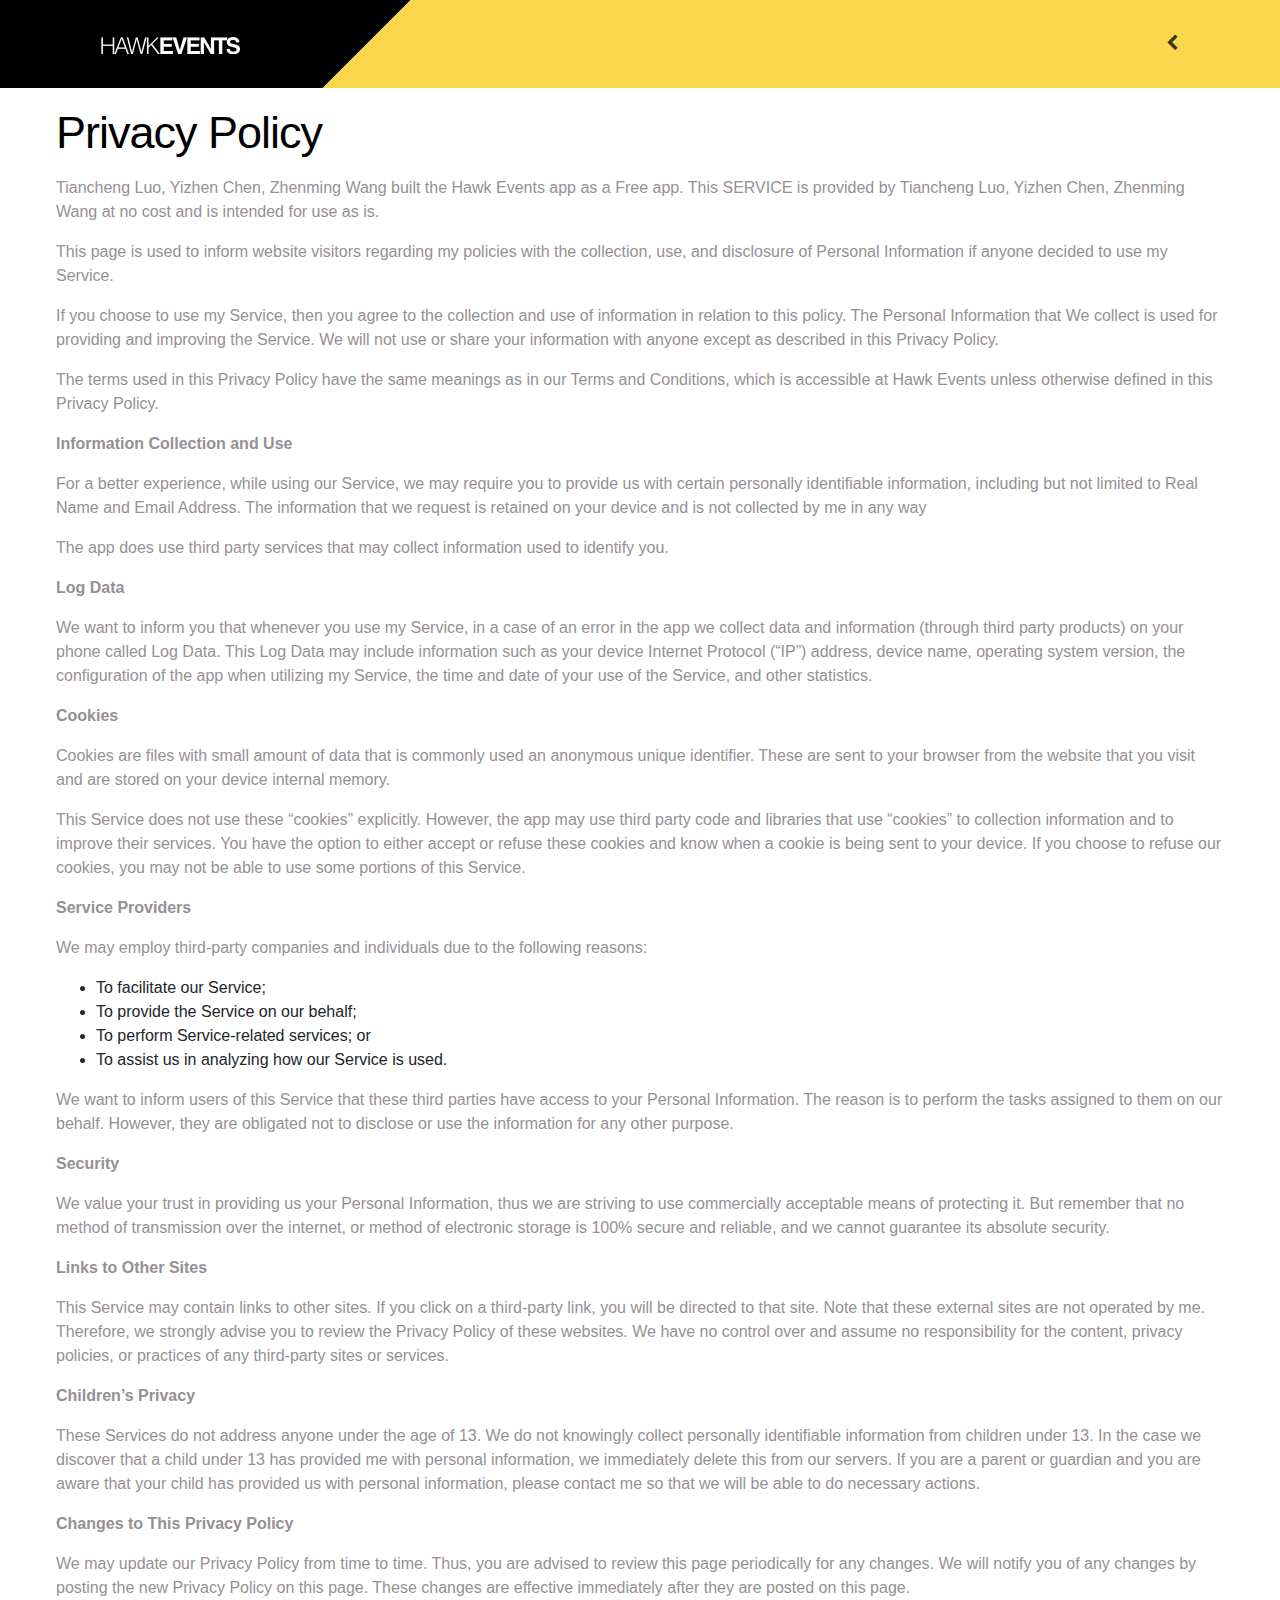
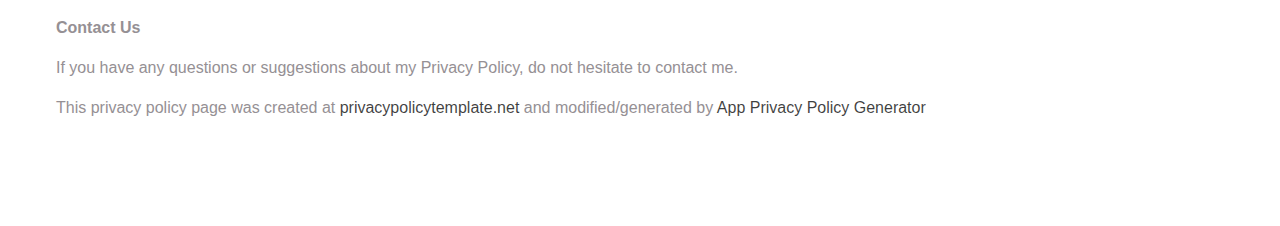
==== commit cbefde67: "Modify privacy title" ====
--- a/privacy/index.html
+++ b/privacy/index.html
@@ -2,7 +2,7 @@
 <html lang="en">
 
 <head>
-    <title>Hawk Events</title>
+    <title>Privacy | Hawk Events</title>
     <!-- Required meta tags -->
     <meta charset="utf-8">
     <meta name="viewport" content="width=device-width, initial-scale=1, shrink-to-fit=no">
@@ -50,15 +50,15 @@
           </p> <p>This page is used to inform website visitors regarding my policies with the collection, use, and
             disclosure of Personal Information if anyone decided to use my Service.
           </p> <p>If you choose to use my Service, then you agree to the collection and use of information in relation
-            to this policy. The Personal Information that I collect is used for providing and improving the
-            Service. I will not use or share your information with anyone except as described
+            to this policy. The Personal Information that We collect is used for providing and improving the
+            Service. We will not use or share your information with anyone except as described
             in this Privacy Policy.
           </p> <p>The terms used in this Privacy Policy have the same meanings as in our Terms and Conditions, which is accessible
             at Hawk Events unless otherwise defined in this Privacy Policy.
-          </p> <p><strong>Information Collection and Use</strong></p> <p>For a better experience, while using our Service, I may require you to provide us with certain
-            personally identifiable information, including but not limited to Real Name and Email Address. The information that I request is retained on your device and is not collected by me in any way
-          </p> <p>The app does use third party services that may collect information used to identify you.</p> <!----> <p><strong>Log Data</strong></p> <p> I want to inform you that whenever you use my Service, in a case of an
-            error in the app I collect data and information (through third party products) on your phone
+          </p> <p><strong>Information Collection and Use</strong></p> <p>For a better experience, while using our Service, we may require you to provide us with certain
+            personally identifiable information, including but not limited to Real Name and Email Address. The information that we request is retained on your device and is not collected by me in any way
+          </p> <p>The app does use third party services that may collect information used to identify you.</p> <!----> <p><strong>Log Data</strong></p> <p> We want to inform you that whenever you use my Service, in a case of an
+            error in the app we collect data and information (through third party products) on your phone
             called Log Data. This Log Data may include information such as your device Internet Protocol (“IP”) address,
             device name, operating system version, the configuration of the app when utilizing my Service,
             the time and date of your use of the Service, and other statistics.
@@ -68,25 +68,25 @@
             that use “cookies” to collection information and to improve their services. You have the option to either
             accept or refuse these cookies and know when a cookie is being sent to your device. If you choose to
             refuse our cookies, you may not be able to use some portions of this Service.
-          </p> <p><strong>Service Providers</strong></p> <p> I may employ third-party companies and individuals due to the following reasons:</p> <ul><li>To facilitate our Service;</li> <li>To provide the Service on our behalf;</li> <li>To perform Service-related services; or</li> <li>To assist us in analyzing how our Service is used.</li></ul> <p> I want to inform users of this Service that these third parties have access to your
+          </p> <p><strong>Service Providers</strong></p> <p> We may employ third-party companies and individuals due to the following reasons:</p> <ul><li>To facilitate our Service;</li> <li>To provide the Service on our behalf;</li> <li>To perform Service-related services; or</li> <li>To assist us in analyzing how our Service is used.</li></ul> <p> We want to inform users of this Service that these third parties have access to your
             Personal Information. The reason is to perform the tasks assigned to them on our behalf. However, they
             are obligated not to disclose or use the information for any other purpose.
-          </p> <p><strong>Security</strong></p> <p> I value your trust in providing us your Personal Information, thus we are striving
+          </p> <p><strong>Security</strong></p> <p> We value your trust in providing us your Personal Information, thus we are striving
             to use commercially acceptable means of protecting it. But remember that no method of transmission over
-            the internet, or method of electronic storage is 100% secure and reliable, and I cannot guarantee
+            the internet, or method of electronic storage is 100% secure and reliable, and we cannot guarantee
             its absolute security.
           </p> <p><strong>Links to Other Sites</strong></p> <p>This Service may contain links to other sites. If you click on a third-party link, you will be directed
-            to that site. Note that these external sites are not operated by me. Therefore, I strongly
-            advise you to review the Privacy Policy of these websites. I have no control over
+            to that site. Note that these external sites are not operated by me. Therefore, we strongly
+            advise you to review the Privacy Policy of these websites. We have no control over
             and assume no responsibility for the content, privacy policies, or practices of any third-party sites
             or services.
-          </p> <p><strong>Children’s Privacy</strong></p> <p>These Services do not address anyone under the age of 13. I do not knowingly collect
-            personally identifiable information from children under 13. In the case I discover that a child
-            under 13 has provided me with personal information, I immediately delete this from
+          </p> <p><strong>Children’s Privacy</strong></p> <p>These Services do not address anyone under the age of 13. We do not knowingly collect
+            personally identifiable information from children under 13. In the case we discover that a child
+            under 13 has provided me with personal information, we immediately delete this from
             our servers. If you are a parent or guardian and you are aware that your child has provided us with personal
-            information, please contact me so that I will be able to do necessary actions.
-          </p> <p><strong>Changes to This Privacy Policy</strong></p> <p> I may update our Privacy Policy from time to time. Thus, you are advised to review
-            this page periodically for any changes. I will notify you of any changes by posting
+            information, please contact me so that we will be able to do necessary actions.
+          </p> <p><strong>Changes to This Privacy Policy</strong></p> <p> We may update our Privacy Policy from time to time. Thus, you are advised to review
+            this page periodically for any changes. We will notify you of any changes by posting
             the new Privacy Policy on this page. These changes are effective immediately after they are posted on
             this page.
           </p> <p><strong>Contact Us</strong></p> <p>If you have any questions or suggestions about my Privacy Policy, do not hesitate to contact
--- a/css/style.css
+++ b/css/style.css
@@ -450,22 +450,20 @@
 
 .img-holder {
     height: 0;
-    padding-bottom: 43%;
+    padding-bottom: 600px;
     overflow: hidden;
 }
 
-@media (max-width:1200px) {
-    .img-holder {
-        padding-bottom: 50%;
-    }
-}
 
 @media (max-width:767px) {
     .tagline {
         font-size: 17px;
     }
+}
+
+@media (max-width: 500px) {
     .img-holder {
-        padding-bottom: 100%;
+        padding-bottom: 120%;
     }
 }
 
